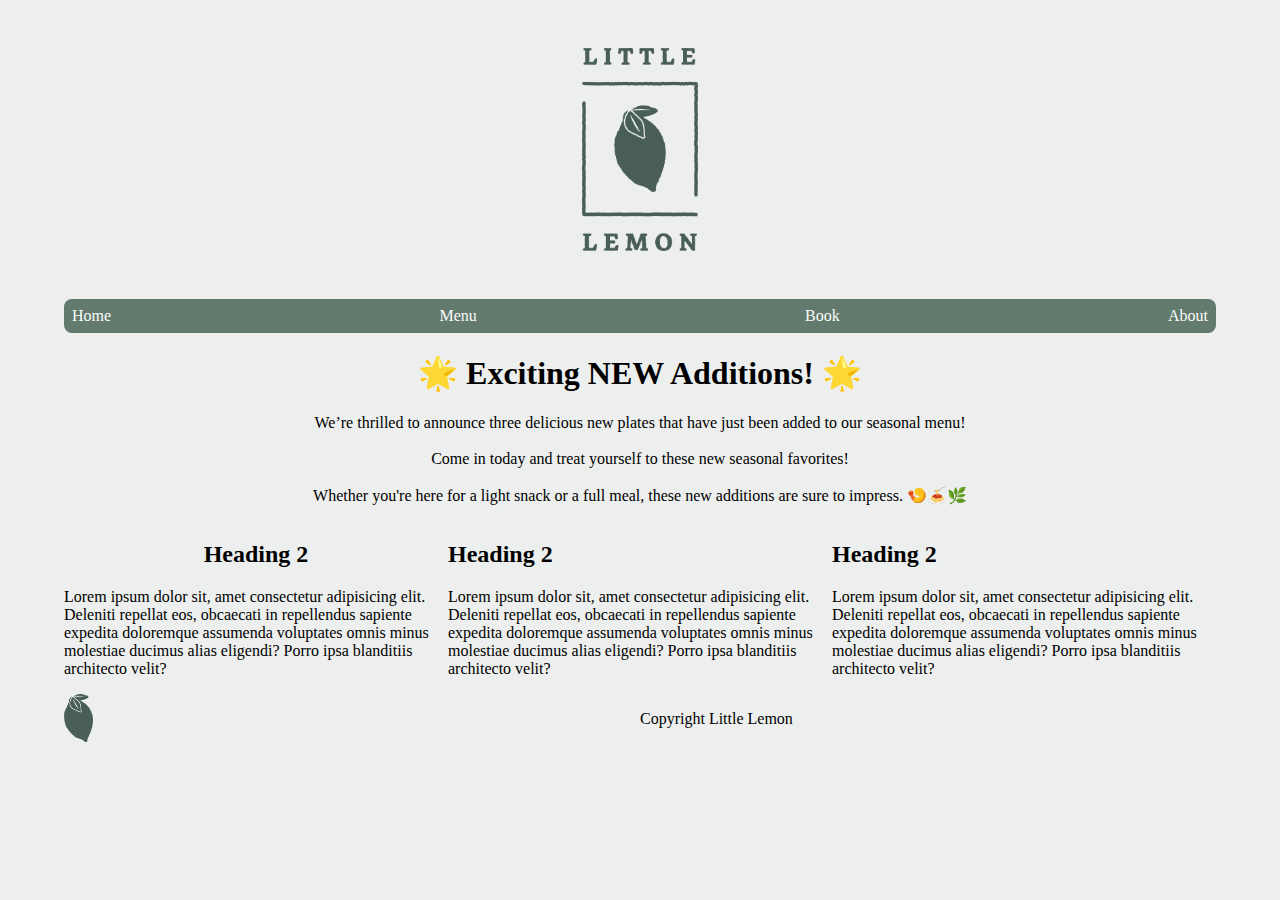
==== index.html @ 0c77092d "Add sematic html and css" ====
<!DOCTYPE html>
<html lang="en">
  <head>
    <title>Little Lemon</title>
    <meta charset="utf-8" />
    <meta name="description" content="website for little lemon restaurant" />
    <meta name="author" content="Ramez Herrick - little lemon restaurant" />
    <meta name="viewport" content="width=device-width, initial-scale=1.0" />
    <link rel="stylesheet" href="stylesheet.css" />
  </head>
  <body>
    <header>
      <img src="./Logos/logo.png" />
    </header>
    <nav>
      <ul>
        <li><a href="index.html">Home</a></li>
        <li><a href="menu.html">Menu</a></li>
        <li><a href="book.html">Book</a></li>
        <li><a href="about.html">About</a></li>
      </ul>
    </nav>
    <main>
      <section>
        <article>
          <h1 class="main-heading">
            🌟 Exciting <span>NEW</span> Additions! 🌟
          </h1>
          <p class="main-heading-text">
            We’re thrilled to announce three delicious new plates that have just
            been added to our seasonal menu!<br />
            <br />
            Come in today and treat yourself to these new seasonal favorites!<br /><br />
            Whether you're here for a light snack or a full meal, these new
            additions are sure to impress. 🍤🍝🌿
          </p>
        </article>
      </section>
      <section>
        <article>
          <h2 class="sub-heading">Heading 2</h2>
          <p>
            Lorem ipsum dolor sit, amet consectetur adipisicing elit. Deleniti
            repellat eos, obcaecati in repellendus sapiente expedita doloremque
            assumenda voluptates omnis minus molestiae ducimus alias eligendi?
            Porro ipsa blanditiis architecto velit?
          </p>
        </article>
        <article>
          <h2>Heading 2</h2>
          <p>
            Lorem ipsum dolor sit, amet consectetur adipisicing elit. Deleniti
            repellat eos, obcaecati in repellendus sapiente expedita doloremque
            assumenda voluptates omnis minus molestiae ducimus alias eligendi?
            Porro ipsa blanditiis architecto velit?
          </p>
        </article>
        <article>
          <h2>Heading 2</h2>
          <p>
            Lorem ipsum dolor sit, amet consectetur adipisicing elit. Deleniti
            repellat eos, obcaecati in repellendus sapiente expedita doloremque
            assumenda voluptates omnis minus molestiae ducimus alias eligendi?
            Porro ipsa blanditiis architecto velit?
          </p>
        </article>
      </section>
    </main>
    <footer>
      <div>
        <img src="./Logos/footer-logo.png" />
      </div>
      <div>
        <p>Copyright Little Lemon</p>
      </div>
    </footer>
  </body>
</html>
---- stylesheet.css ----
h1 {
  font-size: 2rem;
}

h2 {
  font-size: 1.5rem;
}

body {
  background-color: #edefee;
  font-family: "Times New Roman", Times, serif;
  margin: 3rem 5% 3rem 5%;
}

header > img {
  display: block;
  margin-left: auto;
  margin-right: auto;
  width: 10%;
  margin-bottom: 3rem;
}

nav {
  background-color: #637a6e;
  border-radius: 0.5rem;
  padding: 0.5rem;
}
nav > ul {
  list-style: none;
  display: flex;
  justify-content: space-between;
  padding: 0;
  margin: 0;
}
@media (max-width: 600px) {
  nav > ul {
    flex-direction: column;
    align-items: center;
  }

  nav li {
    margin-bottom: 10px;
  }
}
ul li a {
  text-decoration: none;
  color: #fbfbfb;
}
ul li a:hover {
  text-decoration: none;
  color: #3e2b2b;
}

section {
  display: flex;
  flex-wrap: wrap;
}
article {
  flex: 1;
}
.main-heading {
  text-align: center;
}
.main-heading-text {
  text-align: center;
}
@keyframes fadeIn {
  from {
    opacity: 0;
    color: red;
  }
  to {
    opacity: 1;
    color: red;
  }
}
.sub-heading {
  text-align: center;
}

span {
  animation: fadeIn 0.5s infinite alternate linear;
}

footer {
  display: flex;
}
footer div {
  flex: 1;
}
footer img {
  width: 5%;
}
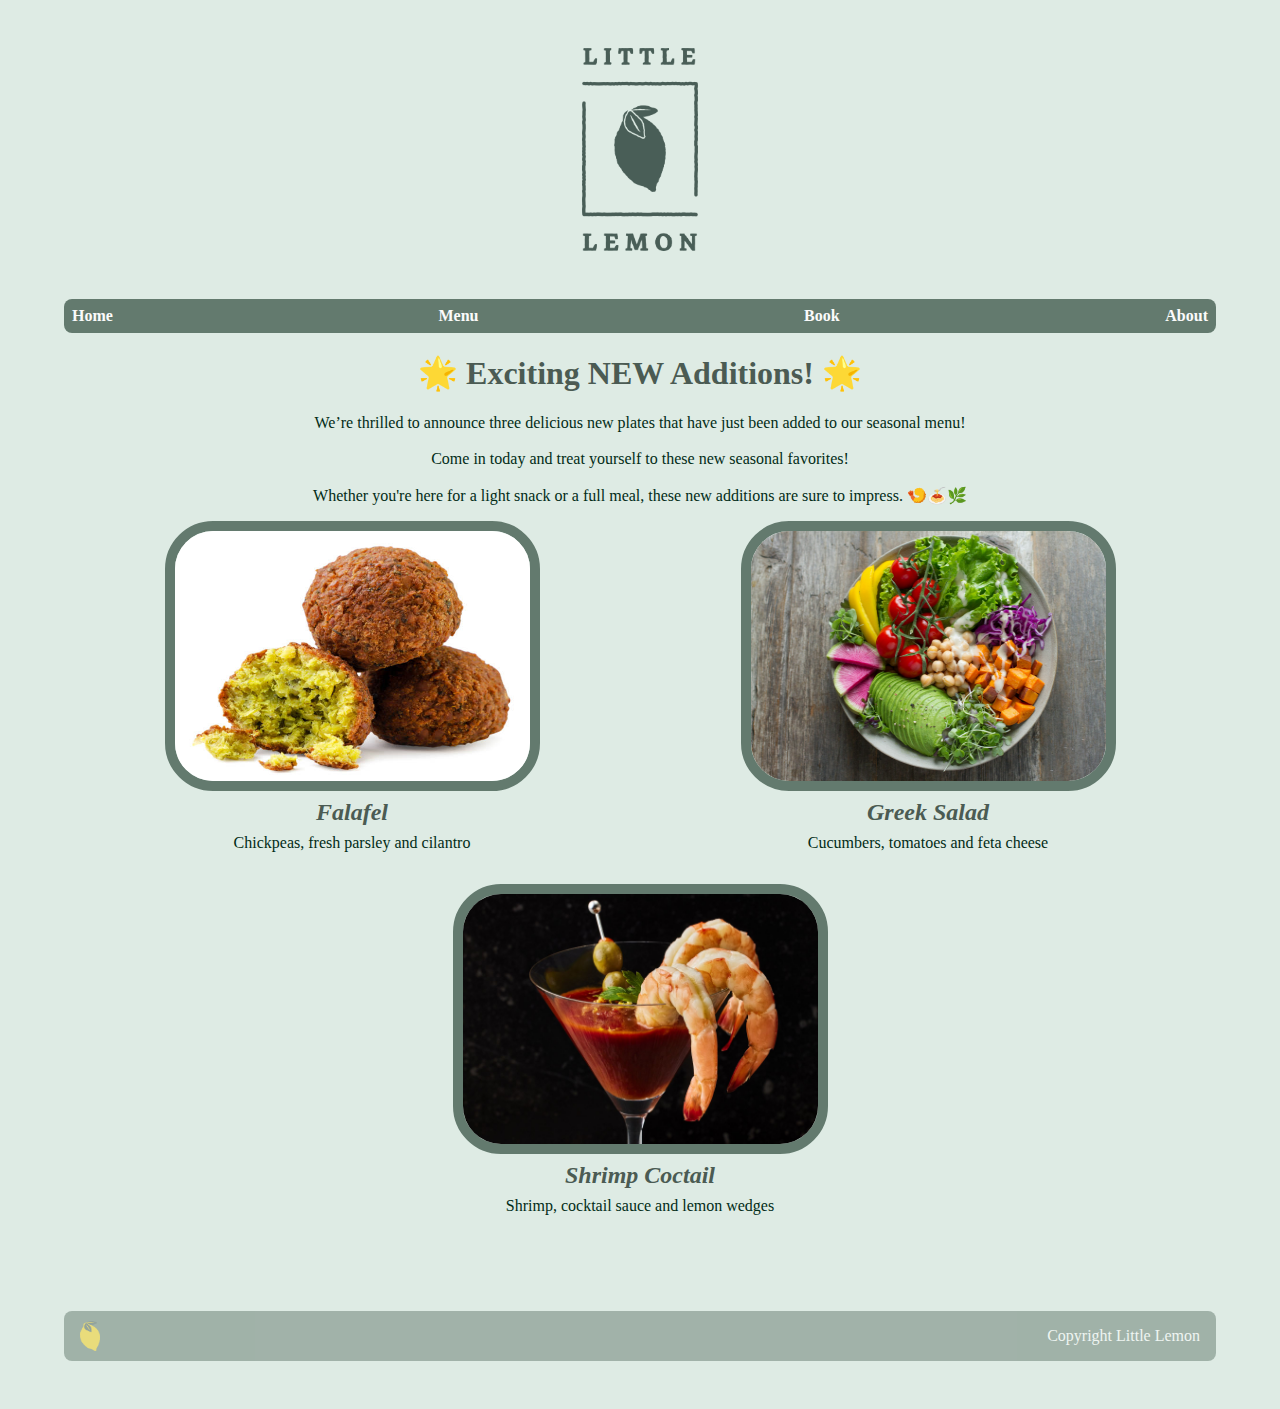
==== commit 5dc019d6: "Styles homepage" ====
--- a/index.html
+++ b/index.html
@@ -38,37 +38,37 @@
       </section>
       <section>
         <article>
-          <h2 class="sub-heading">Heading 2</h2>
-          <p>
-            Lorem ipsum dolor sit, amet consectetur adipisicing elit. Deleniti
-            repellat eos, obcaecati in repellendus sapiente expedita doloremque
-            assumenda voluptates omnis minus molestiae ducimus alias eligendi?
-            Porro ipsa blanditiis architecto velit?
-          </p>
+          <figure>
+            <img src="Logos/falafel.jpeg" />
+            <figcaption>
+              <h2 class="sub-heading">Falafel</h2>
+              <p class="sub-text">Chickpeas, fresh parsley and cilantro</p>
+            </figcaption>
+          </figure>
         </article>
         <article>
-          <h2>Heading 2</h2>
-          <p>
-            Lorem ipsum dolor sit, amet consectetur adipisicing elit. Deleniti
-            repellat eos, obcaecati in repellendus sapiente expedita doloremque
-            assumenda voluptates omnis minus molestiae ducimus alias eligendi?
-            Porro ipsa blanditiis architecto velit?
-          </p>
+          <figure>
+            <img src="Logos/salad.jpeg" />
+            <figcaption>
+              <h2 class="sub-heading">Greek Salad</h2>
+              <p class="sub-text">Cucumbers, tomatoes and feta cheese</p>
+            </figcaption>
+          </figure>
         </article>
         <article>
-          <h2>Heading 2</h2>
-          <p>
-            Lorem ipsum dolor sit, amet consectetur adipisicing elit. Deleniti
-            repellat eos, obcaecati in repellendus sapiente expedita doloremque
-            assumenda voluptates omnis minus molestiae ducimus alias eligendi?
-            Porro ipsa blanditiis architecto velit?
-          </p>
+          <figure>
+            <img src="Logos/shrimp-coctail.jpg" />
+            <figcaption>
+              <h2 class="sub-heading">Shrimp Coctail</h2>
+              <p class="sub-text">Shrimp, cocktail sauce and lemon wedges</p>
+            </figcaption>
+          </figure>
         </article>
       </section>
     </main>
     <footer>
       <div>
-        <img src="./Logos/footer-logo.png" />
+        <img src="./Logos/logo-footer.png " />
       </div>
       <div>
         <p>Copyright Little Lemon</p>
--- a/stylesheet.css
+++ b/stylesheet.css
@@ -1,13 +1,20 @@
 h1 {
   font-size: 2rem;
+  color: #4b5b53;
 }
 
 h2 {
   font-size: 1.5rem;
+  color: #4b5b53;
+}
+
+p {
+  font-size: 1rem;
+  color: #022c17;
 }
 
 body {
-  background-color: #edefee;
+  background-color: #deebe4;
   font-family: "Times New Roman", Times, serif;
   margin: 3rem 5% 3rem 5%;
 }
@@ -45,6 +52,7 @@
 ul li a {
   text-decoration: none;
   color: #fbfbfb;
+  font-weight: bold;
 }
 ul li a:hover {
   text-decoration: none;
@@ -63,6 +71,17 @@
 }
 .main-heading-text {
   text-align: center;
+  margin: 0;
+  padding: 0;
+}
+.sub-heading {
+  text-align: center;
+  margin: 0.5rem;
+  font-style: italic;
+}
+.sub-text {
+  margin: 0;
+  text-align: center;
 }
 @keyframes fadeIn {
   from {
@@ -74,20 +93,38 @@
     color: red;
   }
 }
-.sub-heading {
-  text-align: center;
-}
-
 span {
   animation: fadeIn 0.5s infinite alternate linear;
+}
+figure > img {
+  display: block;
+  margin-left: auto;
+  margin-right: auto;
+  width: 355px;
+  height: 250px;
+  border-radius: 3rem;
+  border: 10px solid #637a6e;
 }
 
 footer {
   display: flex;
+  background-color: #637a6e;
+  margin-top: 5rem;
+  justify-content: space-between;
+  border-radius: 0.5rem;
+  opacity: 0.5;
 }
 footer div {
-  flex: 1;
+  display: flex;
+  align-items: center;
+  margin-left: 1rem;
+  margin-right: 1rem;
+}
+footer div p {
+  text-wrap: nowrap;
+  color: white;
 }
 footer img {
-  width: 5%;
+  width: 20px;
+  height: 30px;
 }
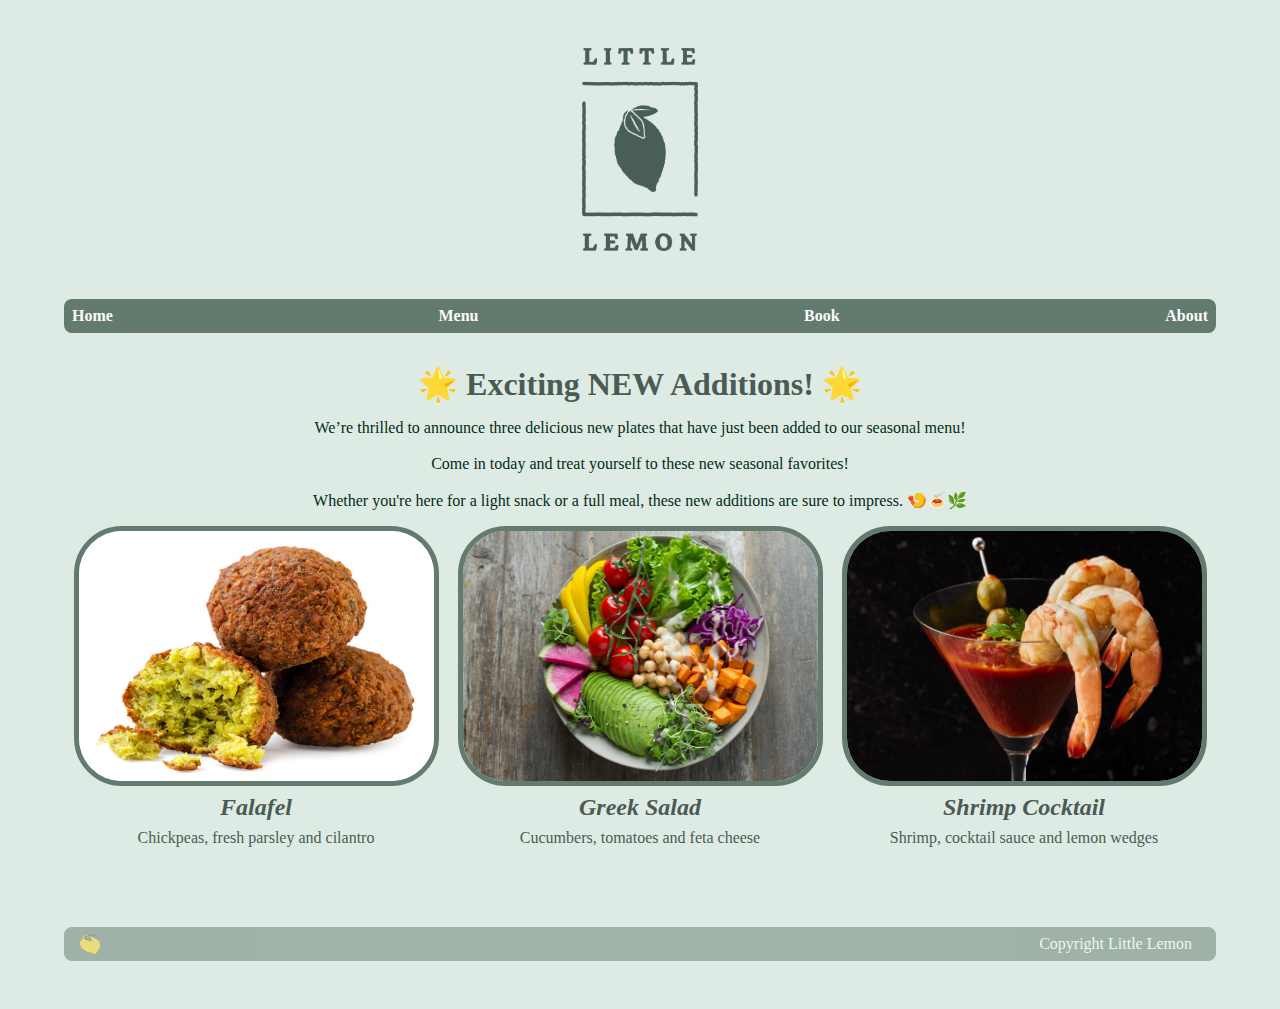
==== commit 79f073bd: "Added Menu page" ====
--- a/index.html
+++ b/index.html
@@ -10,7 +10,7 @@
   </head>
   <body>
     <header>
-      <img src="./Logos/logo.png" />
+      <img src="./Logos/logo.png" alt="Restaurant logo" />
     </header>
     <nav>
       <ul>
@@ -39,7 +39,7 @@
       <section>
         <article>
           <figure>
-            <img src="Logos/falafel.jpeg" />
+            <img src="Logos/falafel.jpeg" alt="Crispy Falafel on a plate" />
             <figcaption>
               <h2 class="sub-heading">Falafel</h2>
               <p class="sub-text">Chickpeas, fresh parsley and cilantro</p>
@@ -48,7 +48,10 @@
         </article>
         <article>
           <figure>
-            <img src="Logos/salad.jpeg" />
+            <img
+              src="Logos/salad.jpeg"
+              alt="Fresh Greek Salad with cucumbers, tomatoes, and feta cheese"
+            />
             <figcaption>
               <h2 class="sub-heading">Greek Salad</h2>
               <p class="sub-text">Cucumbers, tomatoes and feta cheese</p>
@@ -57,9 +60,12 @@
         </article>
         <article>
           <figure>
-            <img src="Logos/shrimp-coctail.jpg" />
+            <img
+              src="Logos/shrimp-coctail.jpg"
+              alt="Shrimp Cocktail served with cocktail sauce and lemon wedges"
+            />
             <figcaption>
-              <h2 class="sub-heading">Shrimp Coctail</h2>
+              <h2 class="sub-heading">Shrimp Cocktail</h2>
               <p class="sub-text">Shrimp, cocktail sauce and lemon wedges</p>
             </figcaption>
           </figure>
@@ -68,7 +74,7 @@
     </main>
     <footer>
       <div>
-        <img src="./Logos/logo-footer.png " />
+        <img src="./Logos/logo-footer.png " alt="Restaurant footer logo" />
       </div>
       <div>
         <p>Copyright Little Lemon</p>
--- a/stylesheet.css
+++ b/stylesheet.css
@@ -1,13 +1,18 @@
+* {
+  margin: 0;
+  padding: 0;
+}
 h1 {
   font-size: 2rem;
   color: #4b5b53;
+  margin-bottom: 1rem;
 }
 
 h2 {
   font-size: 1.5rem;
   color: #4b5b53;
-}
-
+  margin-bottom: 1rem;
+}
 p {
   font-size: 1rem;
   color: #022c17;
@@ -31,6 +36,7 @@
   background-color: #637a6e;
   border-radius: 0.5rem;
   padding: 0.5rem;
+  margin-bottom: 2rem;
 }
 nav > ul {
   list-style: none;
@@ -48,6 +54,11 @@
   nav li {
     margin-bottom: 10px;
   }
+
+  .menu-container {
+    flex-direction: column;
+    align-items: center;
+  }
 }
 ul li a {
   text-decoration: none;
@@ -82,6 +93,7 @@
 .sub-text {
   margin: 0;
   text-align: center;
+  color: #4b5b53;
 }
 @keyframes fadeIn {
   from {
@@ -98,12 +110,24 @@
 }
 figure > img {
   display: block;
+  margin-top: 1rem;
   margin-left: auto;
   margin-right: auto;
   width: 355px;
   height: 250px;
   border-radius: 3rem;
-  border: 10px solid #637a6e;
+  border: 5px solid #637a6e;
+}
+
+figure > img:hover {
+  display: block;
+  margin-top: 1rem;
+  margin-left: auto;
+  margin-right: auto;
+  width: 405px;
+  height: 300px;
+  border-radius: 3rem;
+  border: 5px solid #637a6e;
 }
 
 footer {
@@ -123,8 +147,109 @@
 footer div p {
   text-wrap: nowrap;
   color: white;
+
+  margin: 0.5rem;
 }
 footer img {
   width: 20px;
-  height: 30px;
-}
+  height: 20px;
+}
+
+.menu-container {
+  display: flex;
+  justify-content: space-evenly;
+}
+.menu-container .section {
+  width: 300px;
+}
+.label {
+  display: flex;
+}
+.label > .name {
+  margin-right: 1rem;
+  font-size: 1rem;
+  color: #4b5b53;
+  font-weight: bold;
+}
+.label > .price {
+  font-size: 1rem;
+  color: #4b5b53;
+  font-weight: bold;
+}
+.description {
+  margin-bottom: 1rem;
+  border-top: 1px solid #022c17;
+}
+form {
+  display: flex;
+  flex-direction: column;
+  align-items: center;
+}
+form div {
+  margin-bottom: 1rem;
+}
+form label {
+  color: #4b5b53;
+  font-weight: bold;
+  font-size: 1.5rem;
+  margin-right: 1rem;
+}
+form input {
+  color: #4b5b53;
+  font-size: 1rem;
+  font-family: "Trebuchet MS", "Lucida Sans Unicode", "Lucida Grande",
+    "Lucida Sans", Arial, sans-serif;
+  background-color: #deebe4;
+}
+
+form div fieldset {
+  display: inline-block;
+  border: none;
+  font-size: 1rem;
+  color: #4b5b53;
+}
+form div fieldset input {
+  margin-left: 0.5rem;
+  margin-right: 0.5rem;
+}
+#fieldset-label {
+  color: #4b5b53;
+  font-weight: bold;
+  font-size: 1.5rem;
+  margin-right: 0;
+}
+#fieldset-label-item {
+  color: #4b5b53;
+  font-size: 1rem;
+}
+#book {
+  padding: 3px;
+  color: #4b5b53;
+  animation: bookAnimation 1s infinite alternate;
+  font-style: oblique;
+  font-size: 1.5rem;
+  font-weight: bold;
+  border: 5px double #4b5b53;
+  background-color: #deebe4;
+  border-radius: 1rem;
+  cursor: pointer;
+}
+
+#book:hover {
+  background-color: #b5d1c9;
+  transform: scale(1.05);
+}
+
+#book:active {
+  background-color: #91b8a7;
+  transform: scale(0.95);
+}
+
+@keyframes bookAnimation {
+  from {
+    font-style: normal;
+  }
+  to {
+    font-style: italic;
+  }
+}
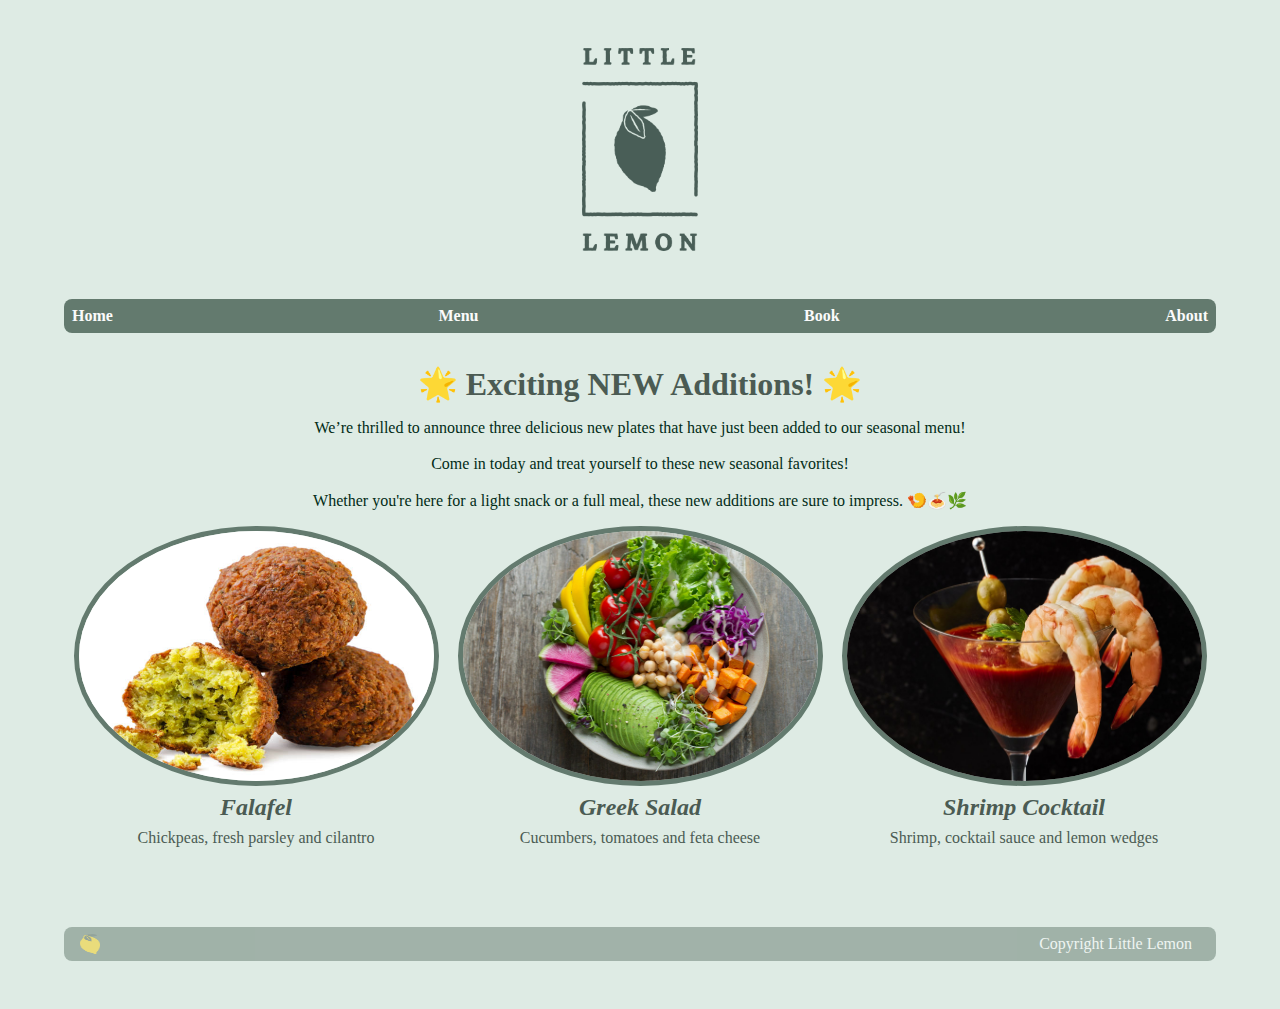
==== commit f026c223: "Added About page" ====
--- a/index.html
+++ b/index.html
@@ -39,7 +39,11 @@
       <section>
         <article>
           <figure>
-            <img src="Logos/falafel.jpeg" alt="Crispy Falafel on a plate" />
+            <img
+              id="index-image"
+              src="Logos/falafel.jpeg"
+              alt="Crispy Falafel on a plate"
+            />
             <figcaption>
               <h2 class="sub-heading">Falafel</h2>
               <p class="sub-text">Chickpeas, fresh parsley and cilantro</p>
@@ -49,6 +53,7 @@
         <article>
           <figure>
             <img
+              id="index-image"
               src="Logos/salad.jpeg"
               alt="Fresh Greek Salad with cucumbers, tomatoes, and feta cheese"
             />
@@ -61,6 +66,7 @@
         <article>
           <figure>
             <img
+              id="index-image"
               src="Logos/shrimp-coctail.jpg"
               alt="Shrimp Cocktail served with cocktail sauce and lemon wedges"
             />
--- a/stylesheet.css
+++ b/stylesheet.css
@@ -106,9 +106,22 @@
   }
 }
 span {
+  font-weight: bold;
+  font-family: Cambria, Cochin, Georgia, Times, "Times New Roman", serif;
   animation: fadeIn 0.5s infinite alternate linear;
 }
-figure > img {
+#index-image {
+  display: block;
+  margin-top: 1rem;
+  margin-left: auto;
+  margin-right: auto;
+  width: 355px;
+  height: 250px;
+  border-radius: 50%;
+  border: 5px solid #637a6e;
+}
+
+#index-image:hover {
   display: block;
   margin-top: 1rem;
   margin-left: auto;
@@ -119,17 +132,6 @@
   border: 5px solid #637a6e;
 }
 
-figure > img:hover {
-  display: block;
-  margin-top: 1rem;
-  margin-left: auto;
-  margin-right: auto;
-  width: 405px;
-  height: 300px;
-  border-radius: 3rem;
-  border: 5px solid #637a6e;
-}
-
 footer {
   display: flex;
   background-color: #637a6e;
@@ -253,3 +255,50 @@
     font-style: italic;
   }
 }
+.about {
+  display: flex;
+  align-items: center;
+  flex-wrap: wrap;
+}
+.about div {
+  display: flex;
+  flex: 1;
+  flex-direction: column;
+  flex-wrap: wrap;
+}
+.about-text ul {
+  display: flex;
+  list-style: none;
+  flex-direction: column;
+  justify-content: space-between;
+  gap: 5rem;
+}
+.about-text li::before {
+  content: "🍋";
+  color: #4b5b53;
+  font-size: 1.2em;
+  margin-right: 8px;
+}
+.about-text ul li {
+  color: #4b5b53;
+  font-size: 1.5rem;
+}
+.about div section {
+  display: flex;
+  flex: 1;
+  flex-wrap: wrap;
+  justify-content: space-evenly;
+}
+#about-figures {
+  width: 340px;
+  height: auto;
+  border-radius: 50%;
+  display: block;
+}
+#about-caption-heading,
+#about-caption-text {
+  text-align: center;
+}
+#about-caption-text {
+  margin-bottom: 2rem;
+}
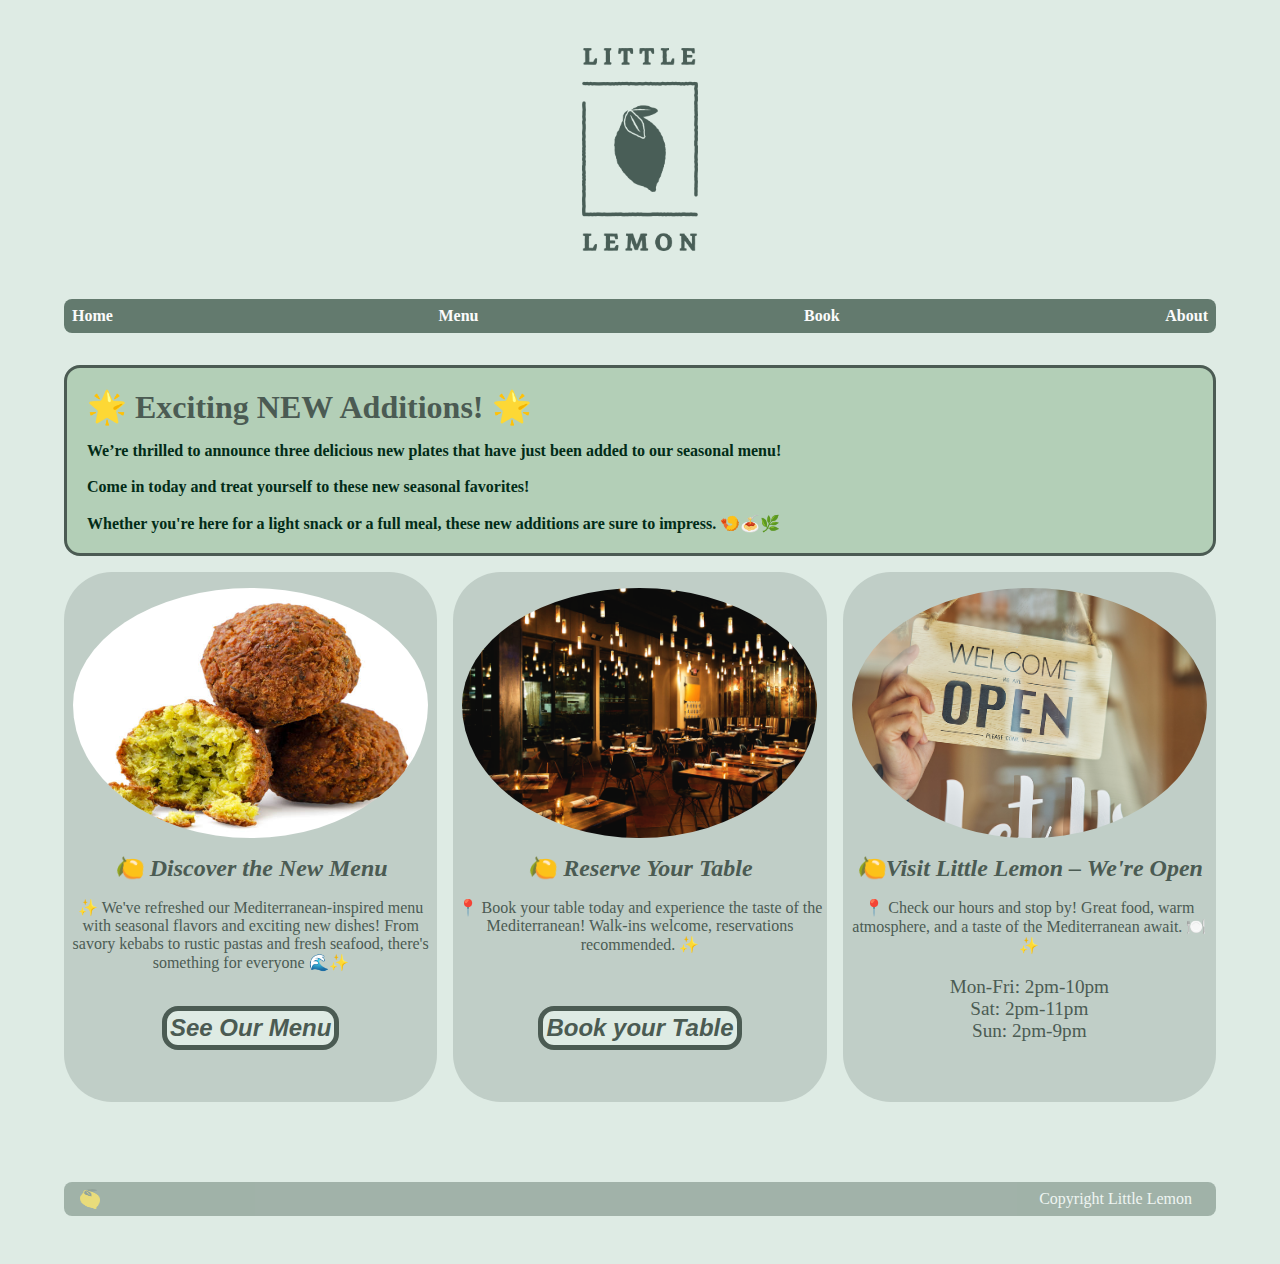
==== commit 8964e001: "update index page" ====
--- a/index.html
+++ b/index.html
@@ -6,7 +6,7 @@
     <meta name="description" content="website for little lemon restaurant" />
     <meta name="author" content="Ramez Herrick - little lemon restaurant" />
     <meta name="viewport" content="width=device-width, initial-scale=1.0" />
-    <link rel="stylesheet" href="stylesheet.css" />
+    <link rel="stylesheet" href="style.css" />
   </head>
   <body>
     <header>
@@ -22,11 +22,9 @@
     </nav>
     <main>
       <section>
-        <article>
-          <h1 class="main-heading">
-            🌟 Exciting <span>NEW</span> Additions! 🌟
-          </h1>
-          <p class="main-heading-text">
+        <article class="banner">
+          <h1>🌟 Exciting <span>NEW</span> Additions! 🌟</h1>
+          <p>
             We’re thrilled to announce three delicious new plates that have just
             been added to our seasonal menu!<br />
             <br />
@@ -36,43 +34,68 @@
           </p>
         </article>
       </section>
-      <section>
+      <section id="index-figure-section">
         <article>
-          <figure>
+          <figure id="index-figure">
             <img
               id="index-image"
               src="Logos/falafel.jpeg"
-              alt="Crispy Falafel on a plate"
+              alt="little lemon menu"
             />
             <figcaption>
-              <h2 class="sub-heading">Falafel</h2>
-              <p class="sub-text">Chickpeas, fresh parsley and cilantro</p>
+              <h2 class="sub-heading">🍋 Discover the New Menu</h2>
+              <p class="sub-text">
+                ✨ We've refreshed our Mediterranean-inspired menu with seasonal
+                flavors and exciting new dishes! From savory kebabs to rustic
+                pastas and fresh seafood, there's something for everyone 🌊✨
+              </p>
+              <br />
+              <button id="index-button">
+                <a href="menu.html">See Our Menu</a>
+              </button>
             </figcaption>
           </figure>
         </article>
         <article>
-          <figure>
+          <figure id="index-figure">
             <img
               id="index-image"
-              src="Logos/salad.jpeg"
-              alt="Fresh Greek Salad with cucumbers, tomatoes, and feta cheese"
+              src="Logos/vibe.png"
+              alt="little lemon restaurant vibe"
             />
             <figcaption>
-              <h2 class="sub-heading">Greek Salad</h2>
-              <p class="sub-text">Cucumbers, tomatoes and feta cheese</p>
+              <h2 class="sub-heading">🍋 Reserve Your Table</h2>
+              <p class="sub-text">
+                📍 Book your table today and experience the taste of the
+                Mediterranean! Walk-ins welcome, reservations recommended. ✨<br /><br />
+              </p>
+              <br />
+              <button id="index-button">
+                <a href="book.html">Book your Table</a>
+              </button>
             </figcaption>
           </figure>
         </article>
         <article>
-          <figure>
+          <figure id="index-figure">
             <img
               id="index-image"
-              src="Logos/shrimp-coctail.jpg"
-              alt="Shrimp Cocktail served with cocktail sauce and lemon wedges"
+              src="Logos/hours.jpg"
+              alt="little lemon hours"
             />
             <figcaption>
-              <h2 class="sub-heading">Shrimp Cocktail</h2>
-              <p class="sub-text">Shrimp, cocktail sauce and lemon wedges</p>
+              <h2 class="sub-heading">🍋Visit Little Lemon – We're Open</h2>
+              <p class="sub-text">
+                📍 Check our hours and stop by! Great food, warm atmosphere, and
+                a taste of the Mediterranean await. 🍽️✨<br /><br />
+              </p>
+              <div id="hours">
+                <ul>
+                  <li>Mon-Fri: 2pm-10pm</li>
+                  <li>Sat: 2pm-11pm</li>
+                  <li>Sun: 2pm-9pm</li>
+                </ul>
+              </div>
             </figcaption>
           </figure>
         </article>
--- a/style.css
+++ b/style.css
@@ -0,0 +1,346 @@
+* {
+  margin: 0;
+  padding: 0;
+}
+h1 {
+  font-size: 2rem;
+  color: #4b5b53;
+  margin-bottom: 1rem;
+}
+
+h2 {
+  font-size: 1.5rem;
+  color: #4b5b53;
+  margin-bottom: 1rem;
+}
+p {
+  font-size: 1rem;
+  color: #022c17;
+}
+
+body {
+  background-color: #deebe4;
+  font-family: "Times New Roman", Times, serif;
+  margin: 3rem 5% 3rem 5%;
+}
+
+header > img {
+  display: block;
+  margin-left: auto;
+  margin-right: auto;
+  width: 10%;
+  margin-bottom: 3rem;
+}
+
+nav {
+  background-color: #637a6e;
+  border-radius: 0.5rem;
+  padding: 0.5rem;
+  margin-bottom: 2rem;
+}
+nav > ul {
+  list-style: none;
+  display: flex;
+  justify-content: space-between;
+  padding: 0;
+  margin: 0;
+}
+@media (max-width: 600px) {
+  nav > ul {
+    flex-direction: column;
+    align-items: center;
+  }
+
+  nav li {
+    margin-bottom: 10px;
+  }
+
+  .menu-container {
+    flex-direction: column;
+    align-items: center;
+  }
+}
+ul li a {
+  text-decoration: none;
+  color: #fbfbfb;
+  font-weight: bold;
+}
+ul li a:hover {
+  text-decoration: none;
+  color: #3e2b2b;
+}
+
+section {
+  display: flex;
+  flex-wrap: wrap;
+}
+article {
+  flex: 1;
+}
+.banner {
+  width: 100%;
+  background-color: rgba(9, 94, 4, 0.2);
+  color: #032414;
+  padding: 20px;
+  font-size: 1.5rem;
+  font-weight: bold;
+  border: 3px solid #4b5b53;
+  border-radius: 1rem;
+}
+#index-figure-section {
+  gap: 1rem;
+}
+#index-figure {
+  background-color: rgba(75, 91, 83, 0.2);
+  border-radius: 3rem;
+  min-height: 530px;
+}
+.sub-heading {
+  text-align: center;
+  margin: 0.5rem;
+  margin-top: 1rem;
+  font-style: italic;
+}
+.sub-text {
+  margin: 0;
+  margin-top: 1rem;
+  text-align: center;
+  color: #4b5b53;
+}
+
+figcaption li {
+  list-style: none;
+  color: #4b5b53;
+}
+@keyframes fadeIn {
+  from {
+    opacity: 0;
+    color: red;
+  }
+  to {
+    opacity: 1;
+    color: red;
+  }
+}
+span {
+  font-weight: bold;
+  font-family: Cambria, Cochin, Georgia, Times, "Times New Roman", serif;
+  animation: fadeIn 0.5s infinite alternate linear;
+}
+#index-image {
+  display: block;
+  margin-top: 1rem;
+  margin-left: auto;
+  margin-right: auto;
+  width: 355px;
+  height: 250px;
+  border-radius: 50%;
+  padding-top: 1rem;
+}
+
+figcaption {
+  text-align: center;
+}
+figcaption button {
+  background-color: #4b5b53;
+  margin-top: 1rem;
+}
+#index-button {
+  padding: 3px;
+  color: #4b5b53;
+  animation: bookAnimation 1s infinite alternate;
+  font-style: oblique;
+  font-size: 1.5rem;
+  font-weight: bold;
+  border: 5px solid #4b5b53;
+  background-color: #deebe4;
+  border-radius: 1rem;
+  cursor: pointer;
+  margin-bottom: 1.5rem;
+}
+#hours {
+  padding: 3px;
+  color: #4b5b53;
+  font-size: 1.2rem;
+  margin-bottom: 1.5rem;
+  width: 60%;
+  display: inline-block;
+  text-align: center;
+}
+#index-button a {
+  color: #4b5b53;
+  text-decoration: none;
+}
+
+footer {
+  display: flex;
+  background-color: #637a6e;
+  margin-top: 5rem;
+  justify-content: space-between;
+  border-radius: 0.5rem;
+  opacity: 0.5;
+}
+footer div {
+  display: flex;
+  align-items: center;
+  margin-left: 1rem;
+  margin-right: 1rem;
+}
+footer div p {
+  text-wrap: nowrap;
+  color: white;
+
+  margin: 0.5rem;
+}
+footer img {
+  width: 20px;
+  height: 20px;
+}
+
+.menu-container {
+  display: flex;
+  justify-content: space-evenly;
+}
+.menu-container .section {
+  width: 300px;
+}
+.label {
+  display: flex;
+}
+.label > .name {
+  margin-right: 1rem;
+  font-size: 1rem;
+  color: #4b5b53;
+  font-weight: bold;
+}
+.label > .price {
+  font-size: 1rem;
+  color: #4b5b53;
+  font-weight: bold;
+}
+.description {
+  margin-bottom: 1rem;
+  border-top: 1px solid #022c17;
+}
+form {
+  display: flex;
+  flex-direction: column;
+  align-items: center;
+}
+form div {
+  margin-bottom: 1rem;
+}
+form label {
+  color: #4b5b53;
+  font-weight: bold;
+  font-size: 1.5rem;
+  margin-right: 1rem;
+}
+form input {
+  color: #4b5b53;
+  font-size: 1rem;
+  font-family: "Trebuchet MS", "Lucida Sans Unicode", "Lucida Grande",
+    "Lucida Sans", Arial, sans-serif;
+  background-color: #deebe4;
+}
+
+form div fieldset {
+  display: inline-block;
+  border: none;
+  font-size: 1rem;
+  color: #4b5b53;
+}
+form div fieldset input {
+  margin-left: 0.5rem;
+  margin-right: 0.5rem;
+}
+#fieldset-label {
+  color: #4b5b53;
+  font-weight: bold;
+  font-size: 1.5rem;
+  margin-right: 0;
+}
+#fieldset-label-item {
+  color: #4b5b53;
+  font-size: 1rem;
+}
+#book-button {
+  padding: 3px;
+  color: #4b5b53;
+  animation: bookAnimation 1s infinite alternate;
+  font-style: oblique;
+  font-size: 1.5rem;
+  font-weight: bold;
+  border: 5px solid #4b5b53;
+  background-color: #deebe4;
+  border-radius: 1rem;
+  cursor: pointer;
+}
+
+#book:hover {
+  background-color: #b5d1c9;
+  transform: scale(1.05);
+}
+
+#book:active {
+  background-color: #91b8a7;
+  transform: scale(0.95);
+}
+
+@keyframes bookAnimation {
+  from {
+    background-color: #9db5a9;
+  }
+  to {
+  }
+}
+.about {
+  display: flex;
+  align-items: center;
+  flex-wrap: wrap;
+}
+.about div {
+  display: flex;
+  flex: 1;
+  flex-direction: column;
+  flex-wrap: wrap;
+}
+.about-text ul {
+  display: flex;
+  list-style: none;
+  flex-direction: column;
+  justify-content: space-between;
+  gap: 5rem;
+}
+.about-text li::before {
+  content: "🍋";
+  color: #4b5b53;
+  font-size: 1.2em;
+  margin-right: 8px;
+}
+.about-text ul li {
+  color: #4b5b53;
+  font-size: 1.5rem;
+}
+.about-images {
+  margin-top: 5rem;
+}
+.about div section {
+  display: flex;
+  flex: 1;
+  flex-wrap: wrap;
+  justify-content: space-evenly;
+}
+#about-figures {
+  width: 340px;
+  height: auto;
+  border-radius: 50%;
+  display: block;
+}
+#about-caption-heading,
+#about-caption-text {
+  text-align: center;
+}
+#about-caption-text {
+  margin-bottom: 2rem;
+}
